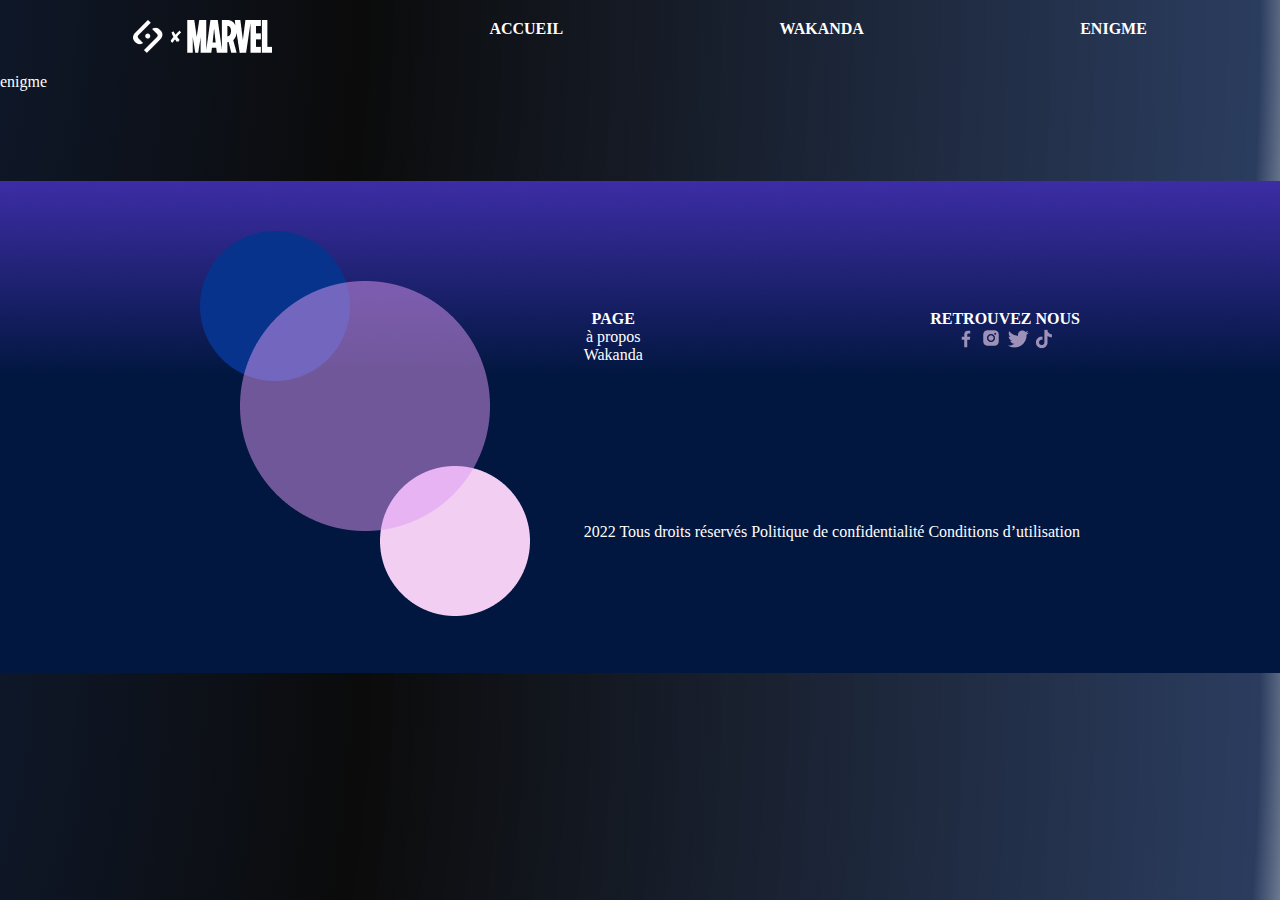
==== enigme.html @ 01e2886f "Page d'acueil et css incomplet" ====
<!DOCTYPE html>
<html lang="en">
<head>
    <meta charset="UTF-8">
    <meta http-equiv="X-UA-Compatible" content="IE=edge">
    <meta name="viewport" content="width=device-width, initial-scale=1.0">
    <title>Wakanda</title>
    <link rel="stylesheet" href="Styles/style.css">
</head>
<body>
    <!-- La page d'Enigme du site -->
    <nav>
        <img src="Logo/footer2.png" alt="">
        <h2> <a href="index.html">ACCUEIL</a> </h2>
        <h2> <a href="wakanda.html"> WAKANDA</a></h2>
        <h2> <a href="enigme.html">ENIGME</a> </h2>
    </nav>
    <p>enigme</p>

    <footer>
        <div class="footer">
            <div class="ft-img">
                <img src="illustrations/footer1.png" alt="">
            </div>
            <div class="ft-suite">
                <div class="row1">
                    <div class="col">
                        <h3>PAGE</h3>
                        <p>à propos</p>
                        <p>Wakanda</p>
                    </div>
                    <div class="col">
                        <h3>RETROUVEZ NOUS</h3>
                        <div class="sociaux">
                            <img src="Logo/icon_facebook.png" alt="">
                            <img src="Logo/icon_instagram.png" alt="">
                            <img src="Logo/icon_twitter.png" alt="">
                            <img src="Logo/icon_tiktok.png" alt="">
                        </div>
                    </div>
                    
                </div>
                <div class="row1">
                    <p>2022 Tous droits réservés Politique de confidentialité Conditions d’utilisation</p>
                </div>
            </div>
        </div>
    </footer>
</body>
</html>
---- Styles/style.css ----
*{

    font-size: 16px;
    margin: 0;
    padding: 0;
}

body{
    background:radial-gradient(126.67% 350.28% at -21.35%
0%, #11213F 0%, #0B0B0B 39.1%, rgba(2, 23, 64,
0.837641) 94.57%, rgba(2, 23, 64, 0) 100%) ;
    color: white;
}

nav {
    margin: 0 5px;
    padding: 20px 20px;
    display: flex;
    flex-direction: row;
    justify-content: space-around;
}

nav:first-child {
    flex-grow: 8;
}

nav>h2>a {
    text-decoration: none;
    color: white;
}

nav>h2 :hover {
    text-decoration: underline;
}

/*CSS du page D'accueil*/

h1 {
    font-size: 68px;
}

.vp {
    text-decoration: underline;
}

.part1 {
    margin: 100px;
    padding: 20px;
    display: flex;
    flex-direction: row;
    justify-content: space-around;
}

.part2 {
    height: 250px;
    margin: 0 0 20px 70px ;
    background-color: #021740;
    display: flex;
}

.img1 {
    margin: -10px  0 0 20px;
}

.text1 {
    padding: 30px;
}

.container {
    margin: 0 150px;
    padding: 20px;
    display: flex;
}

.txt {
    margin: 10px;
    padding: 20px;
    text-align: justify;
}

.txt>h2 {
    padding: 10px 0;
}

.card {
    height: 658px;
    width: 350px;
    margin: 300px 20px;
    color: black;
    background-color: #F2CEF2;
    border-radius: 10px;
}

.crd-img>img{
    margin: -200px 0 0 0;
}

.container1 {
    height: 620px;
    background: url("../illustrations/Accueil/Pantherhome7.png");
    background-size: 100%;
}

.formulaire {
    margin: 50px 300px;
    height: 420px;
    border-radius: 150px;
    background: linear-gradient(to bottom ,#FFFFFF,#9e91b75b);
    
}

form {
    display: flex;
    flex-direction: column;
    justify-content: center;
    align-items: center;
    color: #0B0B0B;
}

form p ,from h2,button{
    margin: 5px;
    padding: 5px;
}

input ,.mess{
    margin: 5px;
    padding: 10px;
    width: 350px;
    background: none;
    border: 1px solid black;
    border-radius: 38px;
}

.mess {
    height:150px;
}

form button {
    width: 174px;
    height: 54px;
    border-radius: 38px;
    background-color: #F2CEF2;
}
form button:hover{
    box-shadow: 5px 5px 5px 5px  #F2CEF2;
    /*filter: blur(20px);*/
}

footer {
    margin-top: 90px;
    height: 492px;
    background: url("../illustrations/back_footer.png");
}

.footer {
    margin-left: 150px;
    margin-right: 150px;
    padding: 50px;
    display: flex;
    justify-content: space-between;
}

.ft-img {
    height: 50%;
}

.ft-suite {
    display: flex;
    flex-direction: column;
    justify-content: space-around;
    text-align: center;
}

.row1 {
    display: flex;
    justify-content: space-between;
}
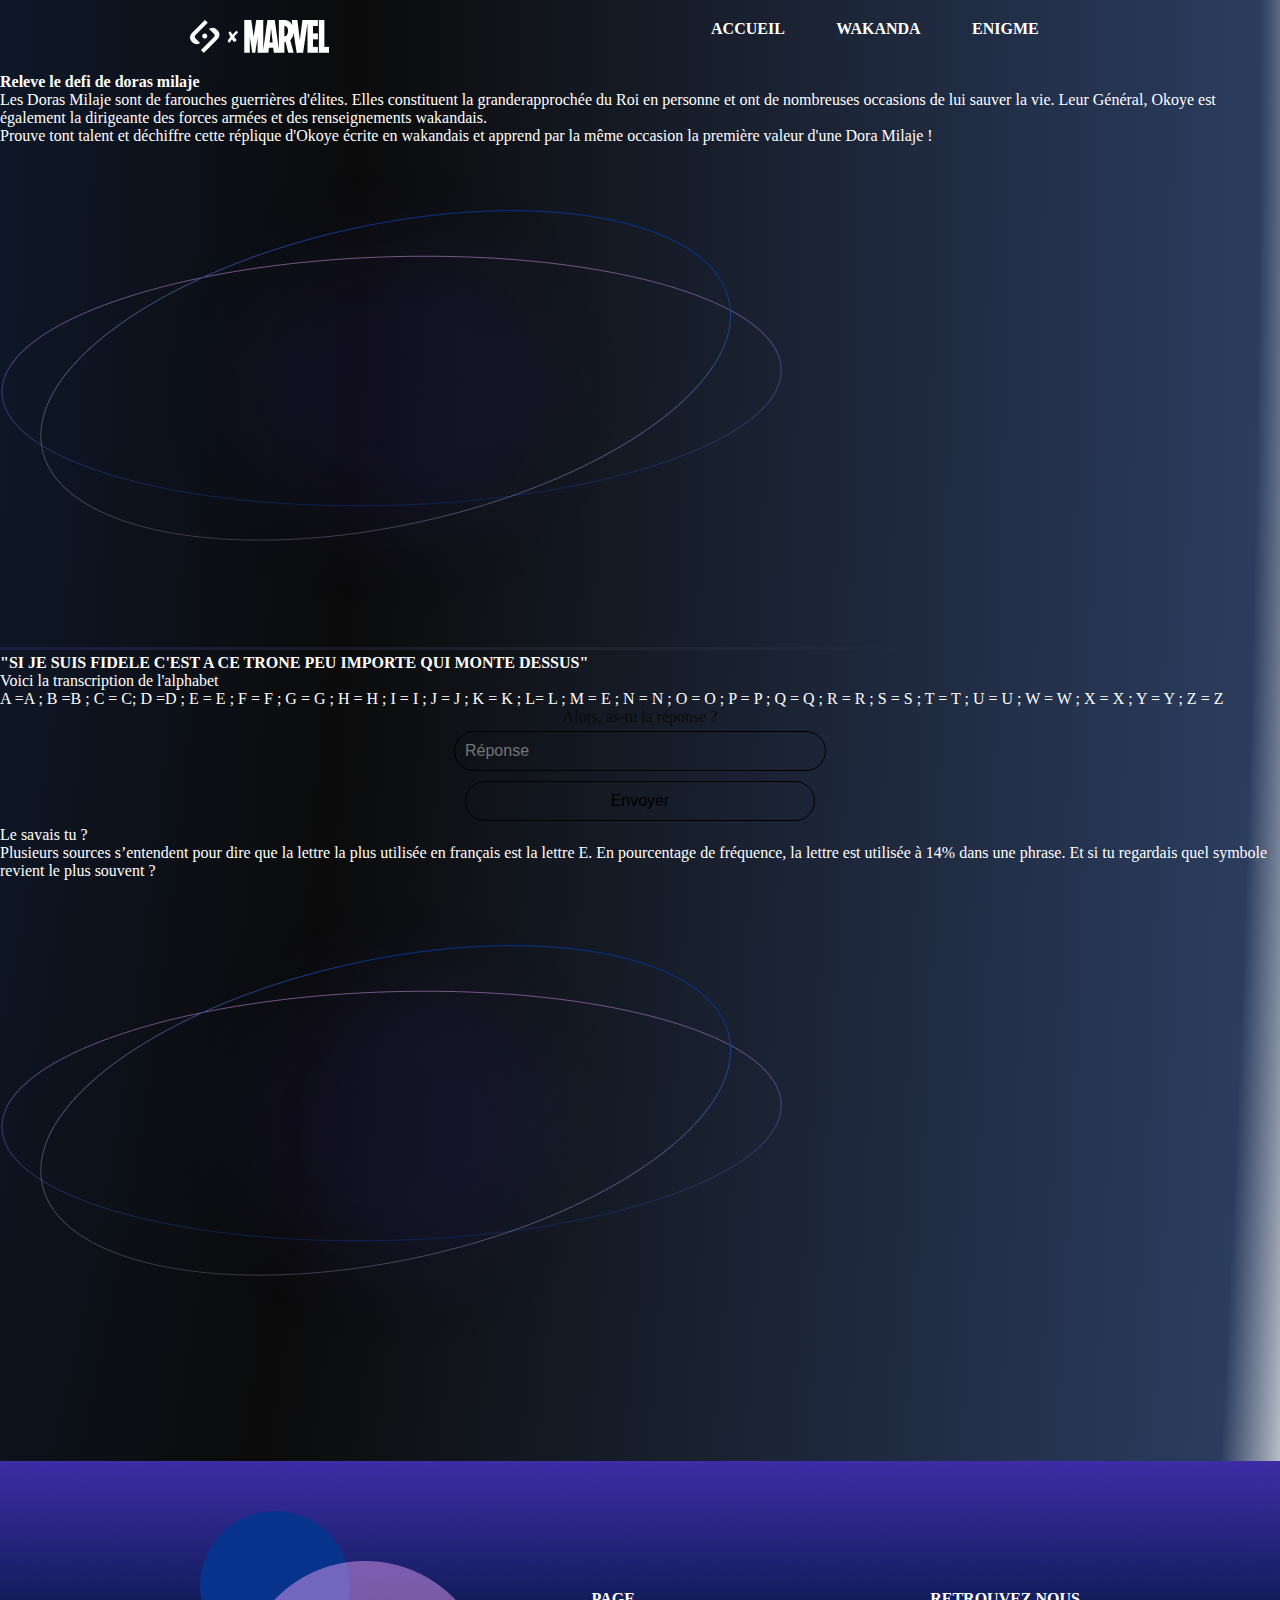
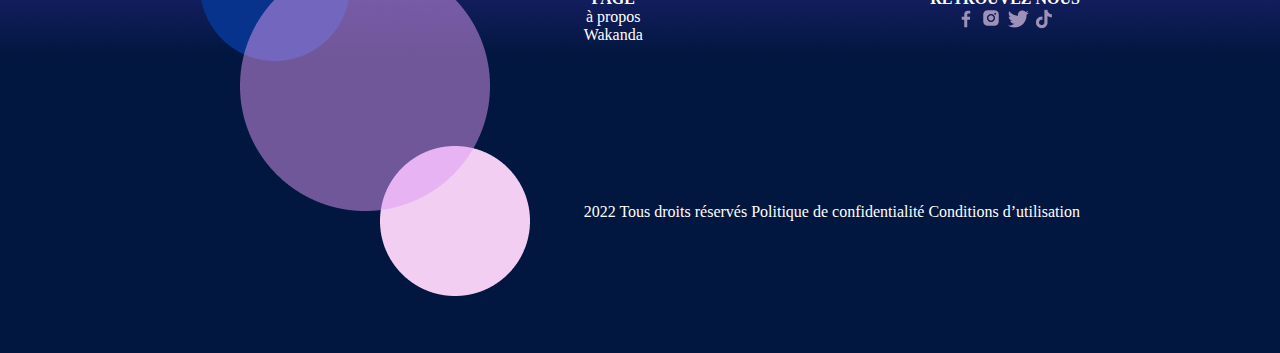
==== commit 5d1edbaf: "mise a jours" ====
--- a/enigme.html
+++ b/enigme.html
@@ -11,11 +11,73 @@
     <!-- La page d'Enigme du site -->
     <nav>
         <img src="Logo/footer2.png" alt="">
-        <h2> <a href="index.html">ACCUEIL</a> </h2>
-        <h2> <a href="wakanda.html"> WAKANDA</a></h2>
-        <h2> <a href="enigme.html">ENIGME</a> </h2>
+        <ul>
+            <li>
+                <h2> <a href="index.html">ACCUEIL</a> </h2>
+
+            </li>
+            <li>
+                <h2> <a href="wakanda.html"> WAKANDA</a></h2>
+
+            </li>
+            <li>
+                <h2> <a href="enigme.html">ENIGME</a> </h2>
+
+            </li>
+        </ul>
     </nav>
-    <p>enigme</p>
+    
+    <section class="okoye_section">
+        <div class="okoye_image">
+            <div class="text_for_okoye">
+                <h2>Releve le defi de doras milaje</h2>
+                <p>
+                    Les Doras Milaje sont de farouches guerrières d'élites. Elles constituent la granderapprochée du Roi en personne et ont de 
+                    nombreuses occasions de lui sauver la vie. Leur Général, Okoye est également la dirigeante des forces armées et des renseignements wakandais.<br>
+                    Prouve tont talent et déchiffre cette réplique d'Okoye écrite en wakandais et apprend par la même occasion la première valeur d'une Dora Milaje !
+                </p>
+                <img src="illustrations/Enigme/Pantherenigme2.png" alt="">
+                <div class="image">
+                    <img class="ligne" src="illustrations/Enigme/Pantherenigme3.png" alt="">
+                </div>
+            </div>
+        </div>
+    </section>
+    <section class="crypted_text">
+        <h2 class="crypted_title">"SI JE SUIS  FIDELE C'EST A CE TRONE 
+            PEU IMPORTE QUI MONTE DESSUS"</h2>
+        <div class="display_div">
+            <div class="crypted_first_div">
+                <p>Voici la transcription de l'alphabet</p>
+                <p class="alphabet">
+                    A =<span class="wakanda_transform">A </span>  ; B =<span class="wakanda_transform">B</span> ; C = <span class="wakanda_transform">C</span>;
+                    D =<span class="wakanda_transform">D </span>; E = <span class="wakanda_transform">E</span>  ; F = <span class="wakanda_transform">F </span>;
+                    G = <span class="wakanda_transform">G </span>  ; H = <span class="wakanda_transform">H</span> ; I = <span class="wakanda_transform">I</span> ; 
+                    J = <span class="wakanda_transform">J</span> ; 
+                    K = <span class="wakanda_transform">K</span> ; L= <span class="wakanda_transform">L</span> ; M = <span class="wakanda_transform">E</span> ; N = <span class="wakanda_transform">N</span> ; 
+                    O = <span class="wakanda_transform">O</span>  ; P = <span class="wakanda_transform">P</span> ; Q = <span class="wakanda_transform">Q</span>  
+                    ; R = <span class="wakanda_transform">R</span>  ; S = <span class="wakanda_transform">S</span>  ; T = <span class="wakanda_transform">T</span>  ;
+                    U = <span class="wakanda_transform">U</span>  ; W = <span class="wakanda_transform">W</span>  ; X = <span class="wakanda_transform">X</span>  
+                    ; Y = <span class="wakanda_transform">Y</span>  ; Z = <span class="wakanda_transform">Z</span>   
+                </p>
+                <form action="" class="response_form">
+                    <label for="reponse">Alors, as-tu la réponse ?</label>
+                    <input id="reponse" name="reponse" type="text" placeholder="Réponse">
+                    <input class="btn" type="submit" value="Envoyer">
+                </form>
+            </div>
+            <div class="after_crypted_text">
+                <div class="last_parag">
+                    <p>Le savais tu ? </p>
+                <p>
+                    Plusieurs sources s’entendent pour dire que la lettre la plus utilisée en français   est 
+                    la lettre E. En pourcentage de fréquence, la lettre est utilisée  à 14% dans une 
+                    phrase. Et si tu regardais quel symbole revient le plus souvent ? </p>
+                </div>
+                <img src="illustrations/Enigme/Pantherenigme2.png" alt="">
+            </div>
+        </div>
+    </section>
 
     <footer>
         <div class="footer">
--- a/Styles/style.css
+++ b/Styles/style.css
@@ -19,19 +19,62 @@
     flex-direction: row;
     justify-content: space-around;
 }
-
-nav:first-child {
-    flex-grow: 8;
-}
-
-nav>h2>a {
+ ul {
+    display: flex;
+    justify-content: space-evenly;
+    width: 35%;
+ }
+
+ ul li {
+    list-style: none;
+ }
+
+nav h2>a {
     text-decoration: none;
     color: white;
 }
 
-nav>h2 :hover {
+nav h2:hover {
     text-decoration: underline;
 }
+/*les barres vertical*/
+
+.barre{
+    margin-top: -150px;
+    position: absolute;
+    display: flex;
+  }
+  .barre .vertical_full{
+    width: 4px;
+    height: 370px;
+    background-color:#9e91b7;
+  }
+  .barre .vertical_min{
+    display: flex;
+    flex-direction: column;
+    margin-left: 10px;
+    align-items: center;
+  }
+  .barre .vertical_min .barre_min{
+    width: 4px;
+    height: 200px;
+    background-color:#9e91b7;
+  
+  }
+  .barre .vertical_min .social_media{
+    display: flex;
+    flex-direction: column;
+    justify-content: space-around;
+
+  }
+  .barre .vertical_min .social_media img{
+    margin-top: 21px;
+    cursor: pointer;
+  }
+  .barre .vertical_min .social_media img:hover{
+    filter: sepia(100%) invert(100%) brightness(1000%);
+  }
+
 
 /*CSS du page D'accueil*/
 
@@ -174,4 +217,21 @@
 .row1 {
     display: flex;
     justify-content: space-between;
-}+}
+
+
+
+/*CSS du page Wakanda*/
+
+.container2{
+    height: 720px;
+    background: url("../illustrations/Wakanda/Pantherwakanda1.png");
+    background-size: 100%;
+}
+
+.vid {
+    height: 458 px;
+    background-color: #fff;
+}
+
+/*CSS du page Enigme*/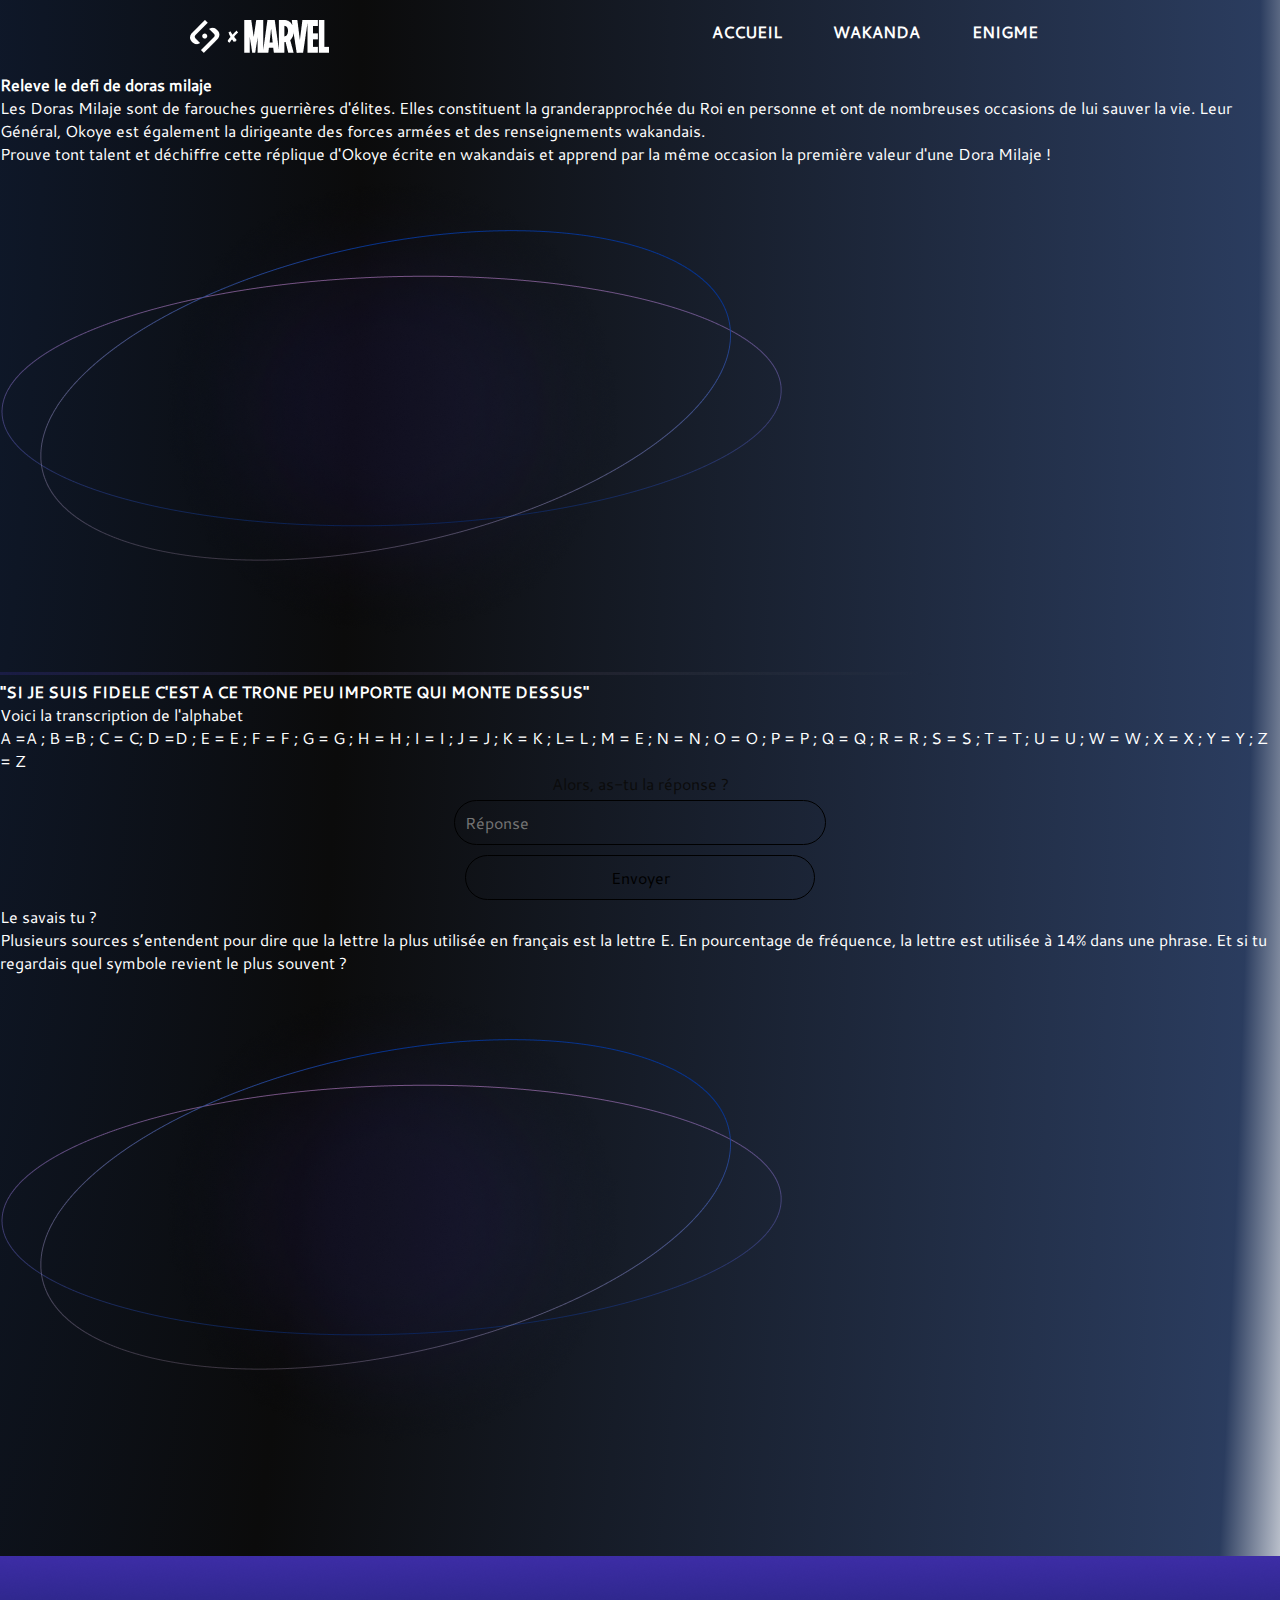
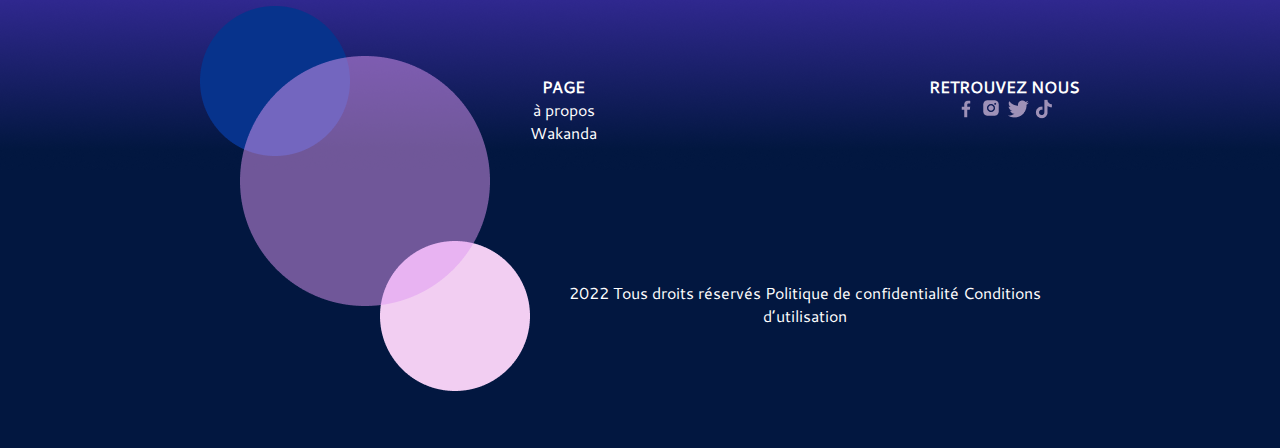
==== commit 736ec168: "Ajout des ploces neccessaire" ====
--- a/enigme.html
+++ b/enigme.html
@@ -6,6 +6,7 @@
     <meta name="viewport" content="width=device-width, initial-scale=1.0">
     <title>Wakanda</title>
     <link rel="stylesheet" href="Styles/style.css">
+    
 </head>
 <body>
     <!-- La page d'Enigme du site -->
--- a/Styles/style.css
+++ b/Styles/style.css
@@ -1,5 +1,30 @@
+@font-face {
+    font-family: Panthera;
+    src: url("../Police/PantheraRegular-MVZ9J.ttf");
+}
+
+@font-face {
+    font-family: Beyno;
+    src: url("../Police/BEYNO.ttf");
+}
+
+@font-face {
+    font-family: Wakanda-forever;
+    src: url("../Police/Wakanda.ttf");
+}
+
+@font-face {
+    font-family: CantareB;
+    src: url("../Police/Cantarell-Bold.ttf");
+}
+
+@font-face {
+    font-family: CantareR;
+    src: url("../Police/Cantarell-Regular.ttf");
+}
+
 *{
-
+    font-family: CantareR;
     font-size: 16px;
     margin: 0;
     padding: 0;
@@ -79,7 +104,9 @@
 /*CSS du page D'accueil*/
 
 h1 {
+    font-family: Panthera;
     font-size: 68px;
+    color: #DF99F2;
 }
 
 .vp {
